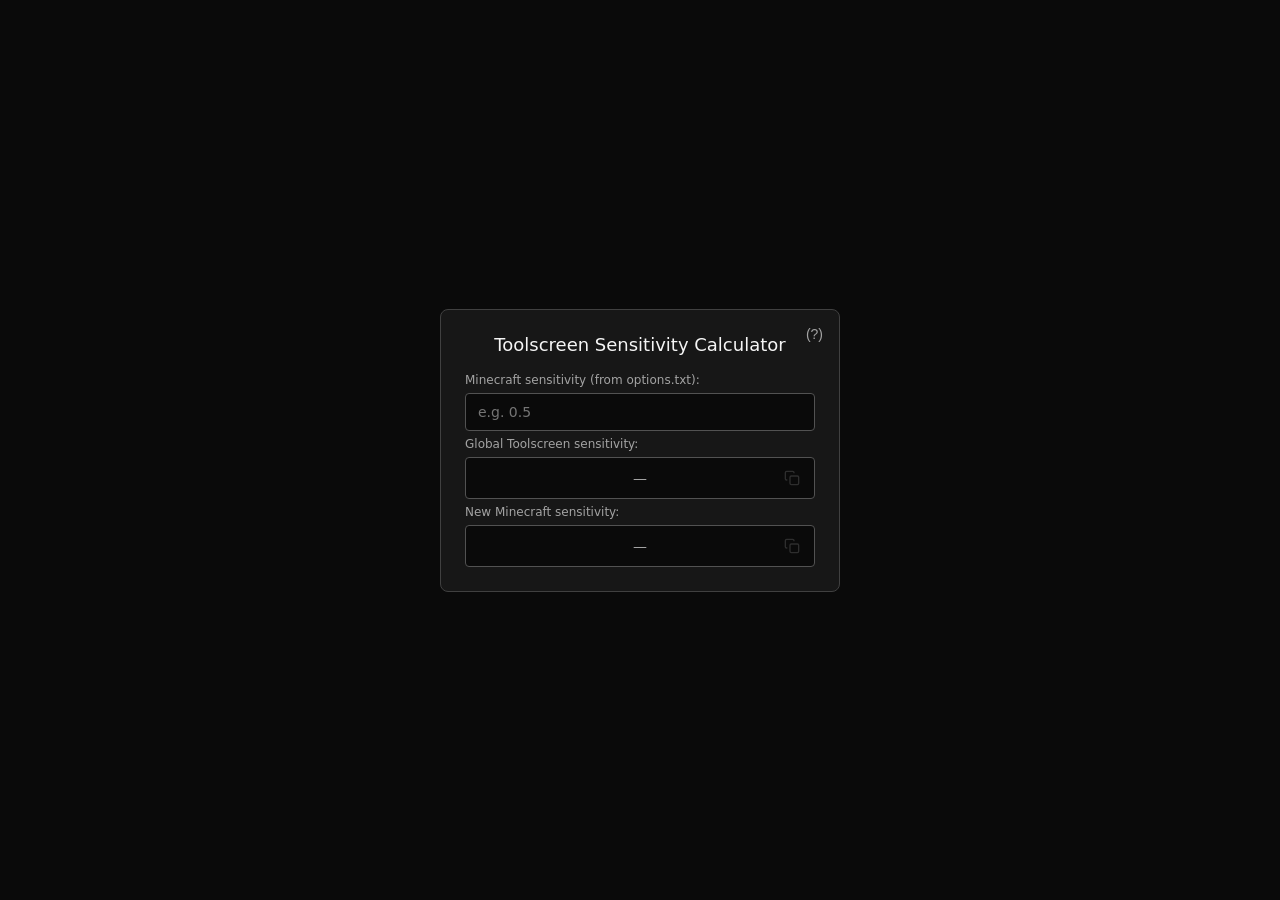
==== index.html @ da563858 "Update standardsettings link" ====
<!DOCTYPE html>
<html lang="en">
<head>
    <meta charset="UTF-8">
    <meta name="viewport" content="width=device-width, initial-scale=1.0">
    <title>Toolscreen Sensitivity Calculator</title>
    <link rel="icon" href="data:,">
    <link href="https://fonts.cdnfonts.com/css/minecraftia" rel="stylesheet">
    <link rel="stylesheet" href="styles.css?v=1.0.7">
</head>
<body>
    <div class="container">
        <h1>Toolscreen Sensitivity Calculator</h1>
        <button class="help-btn" id="help-btn" aria-label="Help">(?)</button>
        <label for="sensitivity">Minecraft sensitivity (from options.txt):</label>
        <input type="number" id="sensitivity" step="any" placeholder="e.g. 0.5" class="no-spinner">
        <label for="result">Global Toolscreen sensitivity:</label>
        <div id="result" class="result">
            <span class="result-text"></span>
            <button class="copy-btn" data-copy="result" aria-label="Copy">
                <svg class="icon-copy" width="16" height="16" viewBox="0 0 24 24" fill="none" stroke="currentColor" stroke-width="2">
                    <rect x="9" y="9" width="13" height="13" rx="2" ry="2"></rect>
                    <path d="M5 15H4a2 2 0 0 1-2-2V4a2 2 0 0 1 2-2h9a2 2 0 0 1 2 2v1"></path>
                </svg>
                <svg class="icon-check" width="16" height="16" viewBox="0 0 24 24" fill="none" stroke="currentColor" stroke-width="2">
                    <polyline points="20 6 9 17 4 12"></polyline>
                </svg>
                <span class="tooltip">Copy</span>
            </button>
        </div>
        <label for="minecraft-sens">New Minecraft sensitivity:</label>
        <div id="minecraft-sens" class="result">
            <span class="result-text"></span>
            <button class="copy-btn" data-copy="minecraft-sens" aria-label="Copy">
                <svg class="icon-copy" width="16" height="16" viewBox="0 0 24 24" fill="none" stroke="currentColor" stroke-width="2">
                    <rect x="9" y="9" width="13" height="13" rx="2" ry="2"></rect>
                    <path d="M5 15H4a2 2 0 0 1-2-2V4a2 2 0 0 1 2-2h9a2 2 0 0 1 2 2v1"></path>
                </svg>
                <svg class="icon-check" width="16" height="16" viewBox="0 0 24 24" fill="none" stroke="currentColor" stroke-width="2">
                    <polyline points="20 6 9 17 4 12"></polyline>
                </svg>
                <span class="tooltip">Copy</span>
            </button>
        </div>
    </div>
    <div class="help-popup-overlay" id="help-popup-overlay">
        <div class="help-popup" id="help-popup">
            <button class="help-popup-close" id="help-popup-close" aria-label="Close">✕</button>
            <ol>
                <li>Use the sensitivity from <code>.minecraft/options.txt</code> for the calculator. Find the line that begins with <code>mouseSensitivity</code>.</li>
                <li>Put the new Minecraft sensitivity in <code>.minecraft/config/mcsr/standardsettings.json</code> if you have the mod <a href="https://github.com/contariaa/StandardSettings#standardsettings" target="_blank" rel="noopener noreferrer">StandardSettings</a> (make sure StandardSettings is enabled and sensitivity is turned on in Minecraft <span class="arrow">➔</span> Options <span class="arrow">➔</span> Book & Quill <span class="arrow">➔</span> StandardSettings). Otherwise, put it in <code>.minecraft/options.txt</code>.</li>
                <li>Put the new Minecraft sensitivity in Ninjabrain Bot settings <span class="arrow">➔</span> Optional features <span class="arrow">➔</span> Boat measurement <span class="arrow">➔</span> Sensitivity 1.13+, and enable Green boat.</li>
                <li>Put the Toolscreen sensitivity in Toolscreen <span class="arrow">➔</span> Basic <span class="arrow">➔</span> General <span class="arrow">➔</span> Sensitivity <span class="arrow">➔</span> Global.</li>
            </ol>
            <p class="help-popup-note">
                If you prefer a video, see this part of the <a href="https://youtu.be/l-q-_4R8_6M?t=734" target="_blank" rel="noopener noreferrer">setup guide</a>.
            </p>
        </div>
    </div>
    <script src="script.js?v=1.0.7"></script>
</body>
</html>
---- styles.css ----
:root {
  --bg: #0a0a0a;
  --panel: #171717;
  --border: #404040;
  --text: #f5f5f5;
  --muted: #a3a3a3;
  --accent: #86efac;
}

* {
    margin: 0;
    padding: 0;
    box-sizing: border-box;
}

html {
    color-scheme: only dark;
}

body {
    font-family: "Minecraftia", ui-sans-serif, system-ui, sans-serif;
    background: var(--bg);
    color: var(--text);
    min-height: 100vh;
    display: flex;
    justify-content: center;
    align-items: center;
    padding: 20px;
}

.container {
    position: relative;
    background: var(--panel);
    border: 1px solid var(--border);
    border-radius: 8px;
    padding: 24px;
    max-width: 400px;
    width: 100%;
    display: flex;
    flex-direction: column;
    gap: 6px;
}

h1 {
    color: var(--text);
    font-size: 18px;
    font-weight: normal;
    margin: 0 0 12px 0;
    text-align: center;
}

.help-btn {
    position: absolute;
    top: 16px;
    right: 16px;
    display: flex;
    align-items: center;
    justify-content: center;
    border: 0;
    background: transparent;
    color: var(--muted);
    font-size: 14px;
    cursor: pointer;
    padding: 0;
}

.help-btn:hover {
    color: var(--text);
}

label {
    color: var(--muted);
    font-size: 12px;
    margin: 0;
}

input[type="number"] {
    padding: 10px 12px;
    font-size: 14px;
    font-family: "Minecraftia", ui-sans-serif, system-ui, sans-serif;
    border: 1px solid #525252;
    background: var(--bg);
    color: var(--text);
    border-radius: 4px;
    outline: none;
}

input[type="number"].no-spinner::-webkit-outer-spin-button,
input[type="number"].no-spinner::-webkit-inner-spin-button {
    appearance: none;
    margin: 0;
}

input[type="number"].no-spinner {
    appearance: textfield;
}

.result {
    min-height: 40px;
    padding: 12px;
    background: var(--bg);
    border: 1px solid #525252;
    border-radius: 4px;
    font-size: 14px;
    color: var(--muted);
    display: flex;
    align-items: center;
    justify-content: center;
    position: relative;
}

.result-text {
    text-align: center;
    width: 100%;
}

.result.show {
    color: var(--text);
    border-color: var(--accent);
}

input[type="number"].input-error {
    border-color: #ef4444;
}

.error-msg {
    color: #fca5a5;
    font-size: 11px;
    margin-top: -2px;
    display: none;
}

.copy-btn {
    position: absolute;
    right: 8px;
    padding: 6px;
    font-size: 14px;
    color: var(--muted);
    background: transparent;
    border: none;
    cursor: pointer;
    display: flex;
    align-items: center;
    justify-content: center;
    border-radius: 3px;
    width: 28px;
    height: 28px;
}

.copy-btn:hover:not(:disabled) {
    color: var(--text);
    background: rgba(64, 64, 64, 0.3);
}

.copy-btn:hover:not(:disabled) .tooltip {
    opacity: 1;
    visibility: visible;
}

.copy-btn:focus-visible {
    outline: 1px solid var(--accent);
    outline-offset: 1px;
}

.copy-btn.copied {
    color: var(--accent);
}

.copy-btn.copied:hover {
    color: var(--accent);
}

.copy-btn:disabled {
    color: #525252;
    cursor: not-allowed;
    opacity: 0.5;
}

.copy-btn:disabled .tooltip {
    display: none;
}

.icon-copy {
    position: absolute;
    opacity: 1;
    transition: opacity 0.3s ease, transform 0.3s ease;
    transform: scale(1) rotate(0deg);
    left: 50%;
    top: 50%;
    margin-left: -8px;
    margin-top: -8px;
}

.icon-check {
    position: absolute;
    opacity: 0;
    transition: opacity 0.3s ease, transform 0.3s ease;
    transform: scale(0.8) rotate(-10deg);
    left: 50%;
    top: 50%;
    margin-left: -8px;
    margin-top: -8px;
}

.copy-btn.copied .icon-copy {
    opacity: 0;
    transform: scale(0.8) rotate(10deg);
}

.copy-btn.copied .icon-check {
    opacity: 1;
    transform: scale(1) rotate(0deg);
}

.tooltip {
    position: absolute;
    top: calc(100% + 8px);
    left: 50%;
    transform: translateX(-50%);
    background: var(--panel);
    color: var(--text);
    padding: 4px 8px;
    border-radius: 12px;
    font-size: 11px;
    white-space: nowrap;
    opacity: 0;
    visibility: hidden;
    transition: opacity 0.15s ease, visibility 0.15s ease;
    pointer-events: none;
    border: 1px solid var(--border);
    box-shadow: 0 2px 8px rgba(0, 0, 0, 0.3);
}

.copy-btn:hover:not(:disabled) .tooltip {
    opacity: 1;
    visibility: visible;
}

.copy-btn.copied .tooltip {
    opacity: 0 !important;
    visibility: hidden !important;
}

.help-popup-overlay {
    display: none;
    position: fixed;
    inset: 0;
    z-index: 100;
    justify-content: center;
    align-items: center;
    background: rgba(0, 0, 0, 0.5);
}

.help-popup-overlay.open {
    display: flex;
}

.help-popup {
    background: var(--panel);
    border: 1px solid var(--border);
    border-radius: 8px;
    padding: 24px;
    width: 670px;
    max-width: calc(100vw - 40px);
    position: relative;
    box-shadow: 0 8px 32px rgba(0, 0, 0, 0.6);
}

.help-popup ol {
    margin: 0;
    padding: 0;
    list-style: none;
    counter-reset: help-popup-counter;
    display: flex;
    flex-direction: column;
    gap: 10px;
    color: var(--muted);

}

.help-popup ol li {
    counter-increment: help-popup-counter;
    padding-left: 20px;
    position: relative;
    font-size: 11px;
    line-height: 1.7;
}

.help-popup ol li::before {
    content: counter(help-popup-counter) ".";
    position: absolute;
    left: 0;
    color: var(--accent);
}

.help-popup ol li code {
    background: #1d1c1c;
    border: 1px solid var(--border);
    border-radius: 3px;
    padding: 0 3px;
    font-family: "Minecraftia";
    font-size: 10px;
    color: var(--muted);
    word-break: break-word;
}

.help-popup-close {
    position: absolute;
    padding: 8px;
    top: 1px;
    right: 3px;
    background: transparent;
    border: none;
    color: var(--muted);
    font-size: 18px;
    cursor: pointer;
}

.help-popup-close:hover {
    color: var(--text);
}

.help-popup a {
    color: #61a0f1;
    text-decoration: none;
}

.help-popup a:hover {
    text-decoration: underline;
}

.help-popup-note {
    font-size: 11px;
    line-height: 1.7;
    color: #c4c4c4;
    margin-top: 13px;
}

.arrow {
    font-family: "Minecraftia", ui-sans-serif, system-ui, sans-serif;
    font-size: 1em;
    display: inline-block;
    transform: translateY(-0.05em);
    color: var(--text);
}
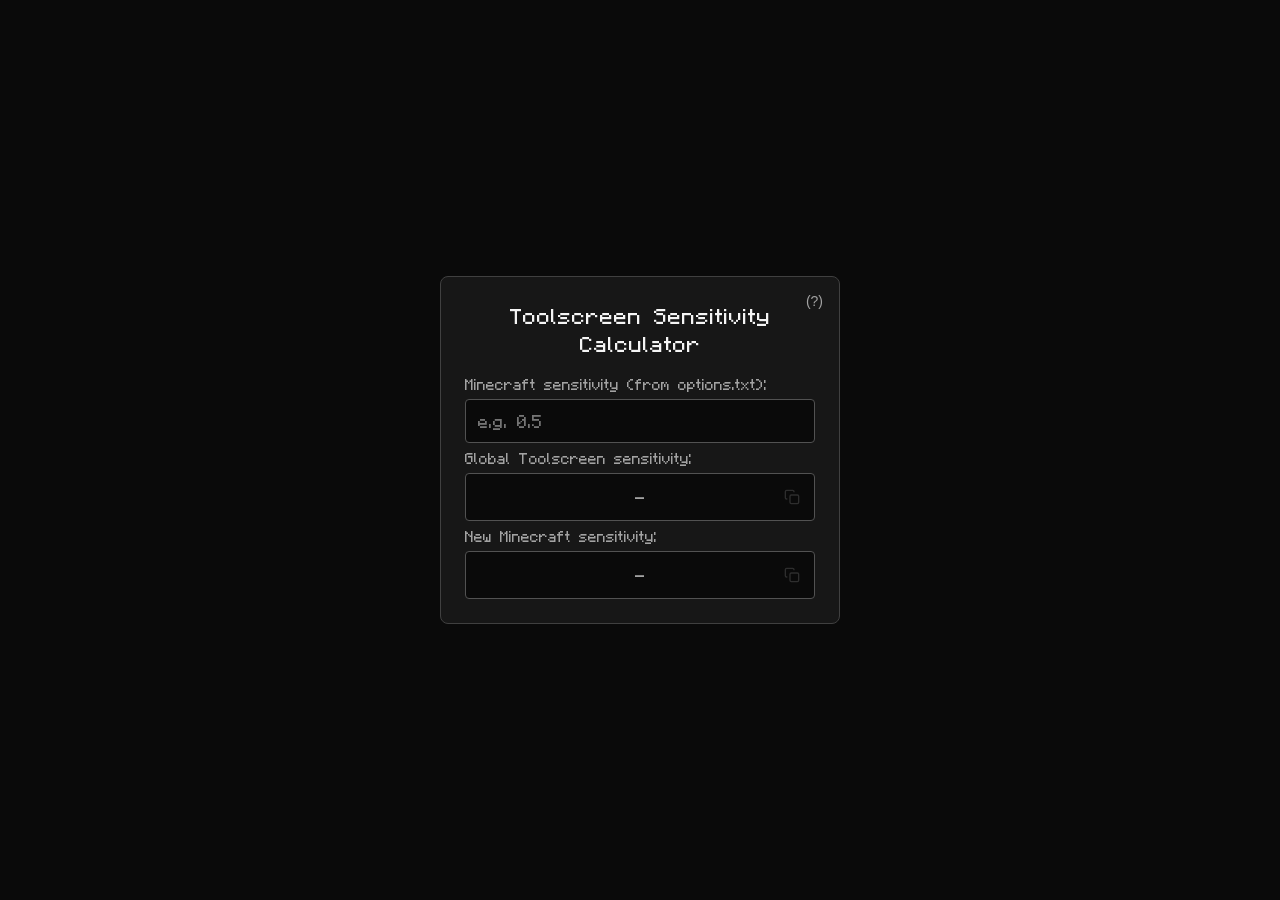
==== commit 0ae29cf5: "Restore sens from localStorage" ====
--- a/index.html
+++ b/index.html
@@ -4,39 +4,38 @@
     <meta charset="UTF-8">
     <meta name="viewport" content="width=device-width, initial-scale=1.0">
     <title>Toolscreen Sensitivity Calculator</title>
-    <link rel="icon" href="data:,">
-    <link href="https://fonts.cdnfonts.com/css/minecraftia" rel="stylesheet">
-    <link rel="stylesheet" href="styles.css?v=1.0.7">
+    <link rel="stylesheet" href="font/minecraftia.css">
+    <link rel="stylesheet" href="styles.css?v=1.0.8">
 </head>
 <body>
     <div class="container">
         <h1>Toolscreen Sensitivity Calculator</h1>
-        <button class="help-btn" id="help-btn" aria-label="Help">(?)</button>
-        <label for="sensitivity">Minecraft sensitivity (from options.txt):</label>
-        <input type="number" id="sensitivity" step="any" placeholder="e.g. 0.5" class="no-spinner">
-        <label for="result">Global Toolscreen sensitivity:</label>
-        <div id="result" class="result">
-            <span class="result-text"></span>
-            <button class="copy-btn" data-copy="result" aria-label="Copy">
+        <button class="help-btn" id="help-btn">(?)</button>
+        <label>Minecraft sensitivity (from options.txt):</label>
+        <input type="number" id="mcSens" step="any" placeholder="e.g. 0.5" class="no-increment-buttons">
+        <label>Global Toolscreen sensitivity:</label>
+        <div id="toolscreenSens" class="result">
+            <span class="result-text">-</span>
+            <button class="copy-btn" data-copy="toolscreenSens" disabled>
                 <svg class="icon-copy" width="16" height="16" viewBox="0 0 24 24" fill="none" stroke="currentColor" stroke-width="2">
                     <rect x="9" y="9" width="13" height="13" rx="2" ry="2"></rect>
                     <path d="M5 15H4a2 2 0 0 1-2-2V4a2 2 0 0 1 2-2h9a2 2 0 0 1 2 2v1"></path>
                 </svg>
-                <svg class="icon-check" width="16" height="16" viewBox="0 0 24 24" fill="none" stroke="currentColor" stroke-width="2">
+                <svg class="icon-checkmark" width="16" height="16" viewBox="0 0 24 24" fill="none" stroke="currentColor" stroke-width="2">
                     <polyline points="20 6 9 17 4 12"></polyline>
                 </svg>
                 <span class="tooltip">Copy</span>
             </button>
         </div>
-        <label for="minecraft-sens">New Minecraft sensitivity:</label>
-        <div id="minecraft-sens" class="result">
-            <span class="result-text"></span>
-            <button class="copy-btn" data-copy="minecraft-sens" aria-label="Copy">
+        <label>New Minecraft sensitivity:</label>
+        <div id="newMcSens" class="result">
+            <span class="result-text">-</span>
+            <button class="copy-btn" data-copy="newMcSens" disabled>
                 <svg class="icon-copy" width="16" height="16" viewBox="0 0 24 24" fill="none" stroke="currentColor" stroke-width="2">
                     <rect x="9" y="9" width="13" height="13" rx="2" ry="2"></rect>
                     <path d="M5 15H4a2 2 0 0 1-2-2V4a2 2 0 0 1 2-2h9a2 2 0 0 1 2 2v1"></path>
                 </svg>
-                <svg class="icon-check" width="16" height="16" viewBox="0 0 24 24" fill="none" stroke="currentColor" stroke-width="2">
+                <svg class="icon-checkmark" width="16" height="16" viewBox="0 0 24 24" fill="none" stroke="currentColor" stroke-width="2">
                     <polyline points="20 6 9 17 4 12"></polyline>
                 </svg>
                 <span class="tooltip">Copy</span>
@@ -45,7 +44,7 @@
     </div>
     <div class="help-popup-overlay" id="help-popup-overlay">
         <div class="help-popup" id="help-popup">
-            <button class="help-popup-close" id="help-popup-close" aria-label="Close">✕</button>
+            <button class="help-popup-close" id="help-popup-close">✕</button>
             <ol>
                 <li>Use the sensitivity from <code>.minecraft/options.txt</code> for the calculator. Find the line that begins with <code>mouseSensitivity</code>.</li>
                 <li>Put the new Minecraft sensitivity in <code>.minecraft/config/mcsr/standardsettings.json</code> if you have the mod <a href="https://github.com/contariaa/StandardSettings#standardsettings" target="_blank" rel="noopener noreferrer">StandardSettings</a> (make sure StandardSettings is enabled and sensitivity is turned on in Minecraft <span class="arrow">➔</span> Options <span class="arrow">➔</span> Book & Quill <span class="arrow">➔</span> StandardSettings). Otherwise, put it in <code>.minecraft/options.txt</code>.</li>
@@ -57,6 +56,6 @@
             </p>
         </div>
     </div>
-    <script src="script.js?v=1.0.7"></script>
+    <script src="script.js?v=1.0.8"></script>
 </body>
 </html>
--- a/font/minecraftia.css
+++ b/font/minecraftia.css
@@ -0,0 +1,6 @@
+@font-face {
+    font-family: "Minecraftia";
+    font-style: normal;
+    font-weight: 400;
+    src: url("Minecraftia.woff");
+}
--- a/styles.css
+++ b/styles.css
@@ -1,12 +1,3 @@
-:root {
-  --bg: #0a0a0a;
-  --panel: #171717;
-  --border: #404040;
-  --text: #f5f5f5;
-  --muted: #a3a3a3;
-  --accent: #86efac;
-}
-
 * {
     margin: 0;
     padding: 0;
@@ -18,9 +9,9 @@
 }
 
 body {
-    font-family: "Minecraftia", ui-sans-serif, system-ui, sans-serif;
-    background: var(--bg);
-    color: var(--text);
+    font-family: "Minecraftia";
+    background: #0a0a0a;
+    color: #f5f5f5;
     min-height: 100vh;
     display: flex;
     justify-content: center;
@@ -30,8 +21,8 @@
 
 .container {
     position: relative;
-    background: var(--panel);
-    border: 1px solid var(--border);
+    background: #171717;
+    border: 1px solid #404040;
     border-radius: 8px;
     padding: 24px;
     max-width: 400px;
@@ -42,7 +33,7 @@
 }
 
 h1 {
-    color: var(--text);
+    color: #f5f5f5;
     font-size: 18px;
     font-weight: normal;
     margin: 0 0 12px 0;
@@ -58,18 +49,18 @@
     justify-content: center;
     border: 0;
     background: transparent;
-    color: var(--muted);
+    color: #a3a3a3;
     font-size: 14px;
     cursor: pointer;
     padding: 0;
 }
 
 .help-btn:hover {
-    color: var(--text);
+    color: #f5f5f5;
 }
 
 label {
-    color: var(--muted);
+    color: #a3a3a3;
     font-size: 12px;
     margin: 0;
 }
@@ -77,32 +68,32 @@
 input[type="number"] {
     padding: 10px 12px;
     font-size: 14px;
-    font-family: "Minecraftia", ui-sans-serif, system-ui, sans-serif;
+    font-family: "Minecraftia";
     border: 1px solid #525252;
-    background: var(--bg);
-    color: var(--text);
+    background: #0a0a0a;
+    color: #f5f5f5;
     border-radius: 4px;
     outline: none;
 }
 
-input[type="number"].no-spinner::-webkit-outer-spin-button,
-input[type="number"].no-spinner::-webkit-inner-spin-button {
+input[type="number"].no-increment-buttons::-webkit-outer-spin-button,
+input[type="number"].no-increment-buttons::-webkit-inner-spin-button {
     appearance: none;
     margin: 0;
 }
 
-input[type="number"].no-spinner {
+input[type="number"].no-increment-buttons {
     appearance: textfield;
 }
 
 .result {
     min-height: 40px;
     padding: 12px;
-    background: var(--bg);
+    background: #0a0a0a;
     border: 1px solid #525252;
     border-radius: 4px;
     font-size: 14px;
-    color: var(--muted);
+    color: #a3a3a3;
     display: flex;
     align-items: center;
     justify-content: center;
@@ -115,8 +106,8 @@
 }
 
 .result.show {
-    color: var(--text);
-    border-color: var(--accent);
+    color: #f5f5f5;
+    border-color: #86efac;
 }
 
 input[type="number"].input-error {
@@ -135,7 +126,7 @@
     right: 8px;
     padding: 6px;
     font-size: 14px;
-    color: var(--muted);
+    color: #a3a3a3;
     background: transparent;
     border: none;
     cursor: pointer;
@@ -148,7 +139,7 @@
 }
 
 .copy-btn:hover:not(:disabled) {
-    color: var(--text);
+    color: #f5f5f5;
     background: rgba(64, 64, 64, 0.3);
 }
 
@@ -158,16 +149,16 @@
 }
 
 .copy-btn:focus-visible {
-    outline: 1px solid var(--accent);
+    outline: 1px solid #86efac;
     outline-offset: 1px;
 }
 
 .copy-btn.copied {
-    color: var(--accent);
+    color: #86efac;
 }
 
 .copy-btn.copied:hover {
-    color: var(--accent);
+    color: #86efac;
 }
 
 .copy-btn:disabled {
@@ -191,7 +182,7 @@
     margin-top: -8px;
 }
 
-.icon-check {
+.icon-checkmark {
     position: absolute;
     opacity: 0;
     transition: opacity 0.3s ease, transform 0.3s ease;
@@ -207,7 +198,7 @@
     transform: scale(0.8) rotate(10deg);
 }
 
-.copy-btn.copied .icon-check {
+.copy-btn.copied .icon-checkmark {
     opacity: 1;
     transform: scale(1) rotate(0deg);
 }
@@ -217,8 +208,8 @@
     top: calc(100% + 8px);
     left: 50%;
     transform: translateX(-50%);
-    background: var(--panel);
-    color: var(--text);
+    background: #171717;
+    color: #f5f5f5;
     padding: 4px 8px;
     border-radius: 12px;
     font-size: 11px;
@@ -227,7 +218,7 @@
     visibility: hidden;
     transition: opacity 0.15s ease, visibility 0.15s ease;
     pointer-events: none;
-    border: 1px solid var(--border);
+    border: 1px solid #404040;
     box-shadow: 0 2px 8px rgba(0, 0, 0, 0.3);
 }
 
@@ -256,8 +247,8 @@
 }
 
 .help-popup {
-    background: var(--panel);
-    border: 1px solid var(--border);
+    background: #171717;
+    border: 1px solid #404040;
     border-radius: 8px;
     padding: 24px;
     width: 670px;
@@ -274,8 +265,7 @@
     display: flex;
     flex-direction: column;
     gap: 10px;
-    color: var(--muted);
-
+    color: #a3a3a3;
 }
 
 .help-popup ol li {
@@ -290,17 +280,17 @@
     content: counter(help-popup-counter) ".";
     position: absolute;
     left: 0;
-    color: var(--accent);
+    color: #86efac;
 }
 
 .help-popup ol li code {
     background: #1d1c1c;
-    border: 1px solid var(--border);
+    border: 1px solid #404040;
     border-radius: 3px;
     padding: 0 3px;
     font-family: "Minecraftia";
     font-size: 10px;
-    color: var(--muted);
+    color: #a3a3a3;
     word-break: break-word;
 }
 
@@ -311,13 +301,13 @@
     right: 3px;
     background: transparent;
     border: none;
-    color: var(--muted);
+    color: #a3a3a3;
     font-size: 18px;
     cursor: pointer;
 }
 
 .help-popup-close:hover {
-    color: var(--text);
+    color: #f5f5f5;
 }
 
 .help-popup a {
@@ -337,9 +327,8 @@
 }
 
 .arrow {
-    font-family: "Minecraftia", ui-sans-serif, system-ui, sans-serif;
     font-size: 1em;
     display: inline-block;
     transform: translateY(-0.05em);
-    color: var(--text);
-}
+    color: #f5f5f5;
+}
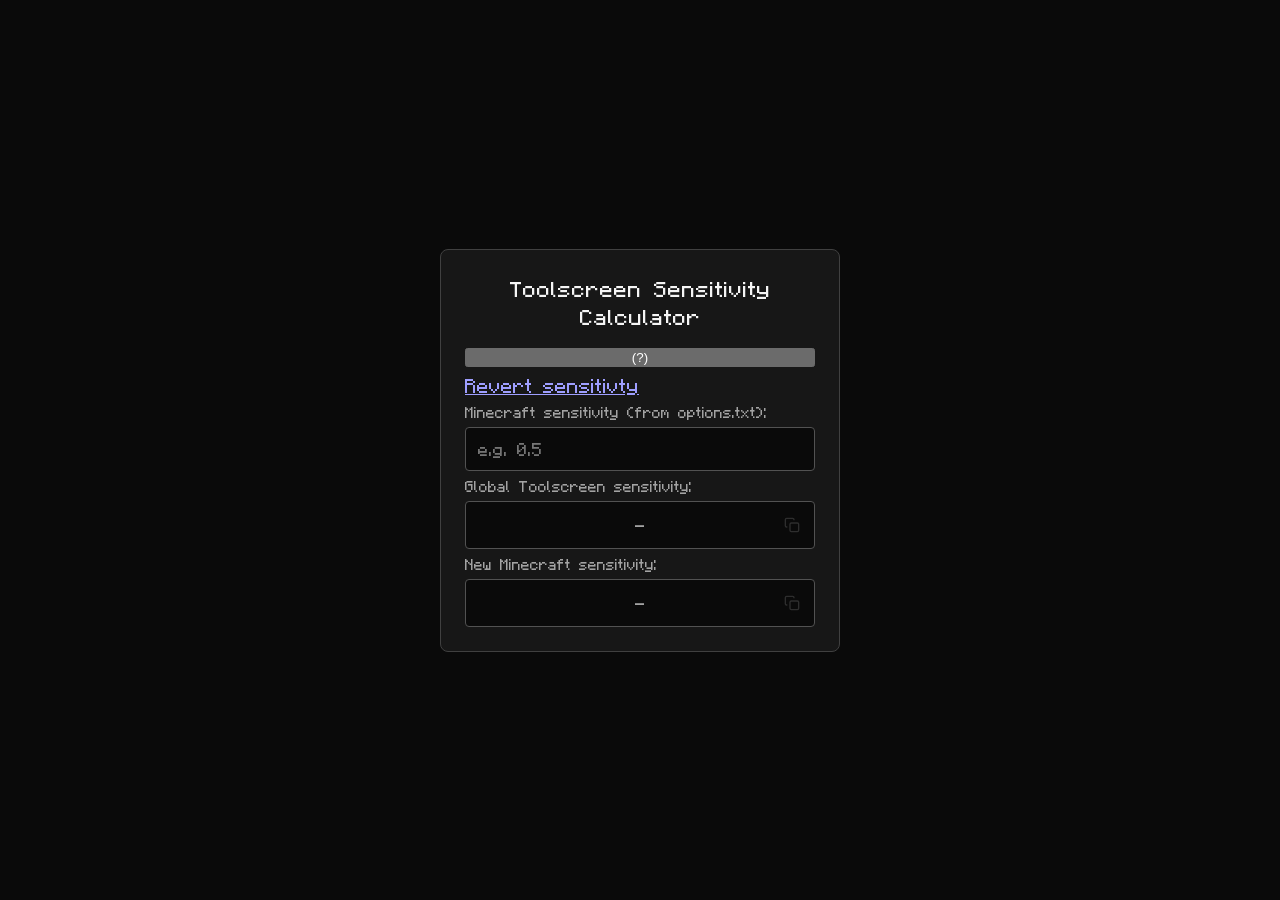
==== commit efeeebf8: "Add /revert-sens" ====
--- a/index.html
+++ b/index.html
@@ -5,12 +5,13 @@
     <meta name="viewport" content="width=device-width, initial-scale=1.0">
     <title>Toolscreen Sensitivity Calculator</title>
     <link rel="stylesheet" href="font/minecraftia.css">
-    <link rel="stylesheet" href="styles.css?v=1.0.8">
+    <link rel="stylesheet" href="styles.css?v=1.0.9">
 </head>
 <body>
     <div class="container">
         <h1>Toolscreen Sensitivity Calculator</h1>
-        <button class="help-btn" id="help-btn">(?)</button>
+        <button id="help-btn">(?)</button>
+        <a id="revert-btn" href="/revert-sens">Revert sensitivty</a>
         <label>Minecraft sensitivity (from options.txt):</label>
         <input type="number" id="mcSens" step="any" placeholder="e.g. 0.5" class="no-increment-buttons">
         <label>Global Toolscreen sensitivity:</label>
@@ -47,7 +48,7 @@
             <button class="help-popup-close" id="help-popup-close">✕</button>
             <ol>
                 <li>Use the sensitivity from <code>.minecraft/options.txt</code> for the calculator. Find the line that begins with <code>mouseSensitivity</code>.</li>
-                <li>Put the new Minecraft sensitivity in <code>.minecraft/config/mcsr/standardsettings.json</code> if you have the mod <a href="https://github.com/contariaa/StandardSettings#standardsettings" target="_blank" rel="noopener noreferrer">StandardSettings</a> (make sure StandardSettings is enabled and sensitivity is turned on in Minecraft <span class="arrow">➔</span> Options <span class="arrow">➔</span> Book & Quill <span class="arrow">➔</span> StandardSettings). Otherwise, put it in <code>.minecraft/options.txt</code>.</li>
+                <li>Put the new Minecraft sensitivity in <code>.minecraft/config/mcsr/standardsettings.json</code> if you have the mod <a href="https://mc.sr/mods/" target="_blank" rel="noopener noreferrer">StandardSettings</a> (make sure StandardSettings is enabled and sensitivity is turned on in Minecraft <span class="arrow">➔</span> Options <span class="arrow">➔</span> Book & Quill <span class="arrow">➔</span> StandardSettings). Otherwise, put it in <code>.minecraft/options.txt</code>.</li>
                 <li>Put the new Minecraft sensitivity in Ninjabrain Bot settings <span class="arrow">➔</span> Optional features <span class="arrow">➔</span> Boat measurement <span class="arrow">➔</span> Sensitivity 1.13+, and enable Green boat.</li>
                 <li>Put the Toolscreen sensitivity in Toolscreen <span class="arrow">➔</span> Basic <span class="arrow">➔</span> General <span class="arrow">➔</span> Sensitivity <span class="arrow">➔</span> Global.</li>
             </ol>
@@ -56,6 +57,6 @@
             </p>
         </div>
     </div>
-    <script src="script.js?v=1.0.8"></script>
+    <script src="script.js?v=1.0.9"></script>
 </body>
 </html>
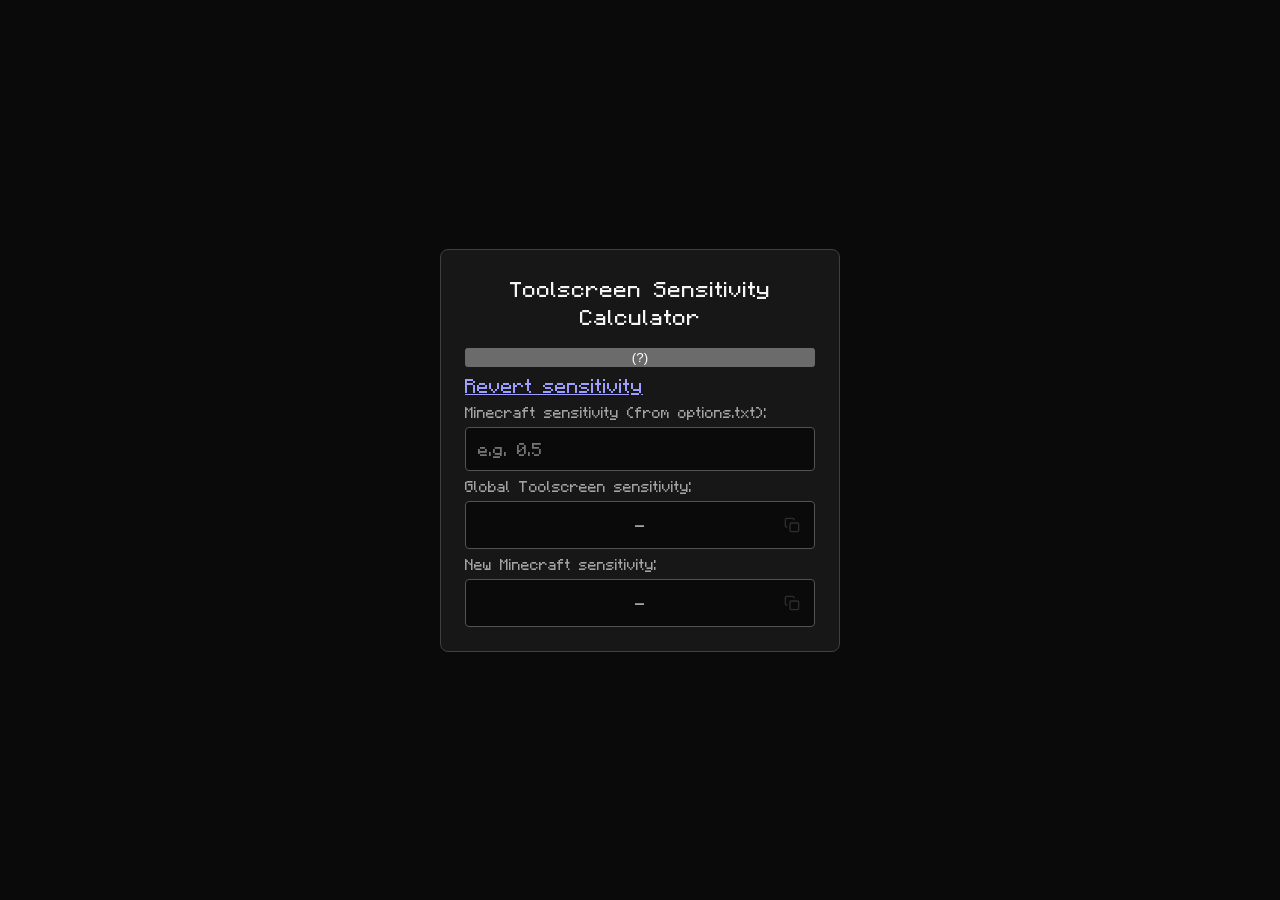
==== commit 86118df0: "Add (?) to /revert-sens" ====
--- a/index.html
+++ b/index.html
@@ -11,7 +11,7 @@
     <div class="container">
         <h1>Toolscreen Sensitivity Calculator</h1>
         <button id="help-btn">(?)</button>
-        <a id="revert-btn" href="/revert-sens">Revert sensitivty</a>
+        <a id="revert-btn" href="./revert-sens">Revert sensitivity</a>
         <label>Minecraft sensitivity (from options.txt):</label>
         <input type="number" id="mcSens" step="any" placeholder="e.g. 0.5" class="no-increment-buttons">
         <label>Global Toolscreen sensitivity:</label>
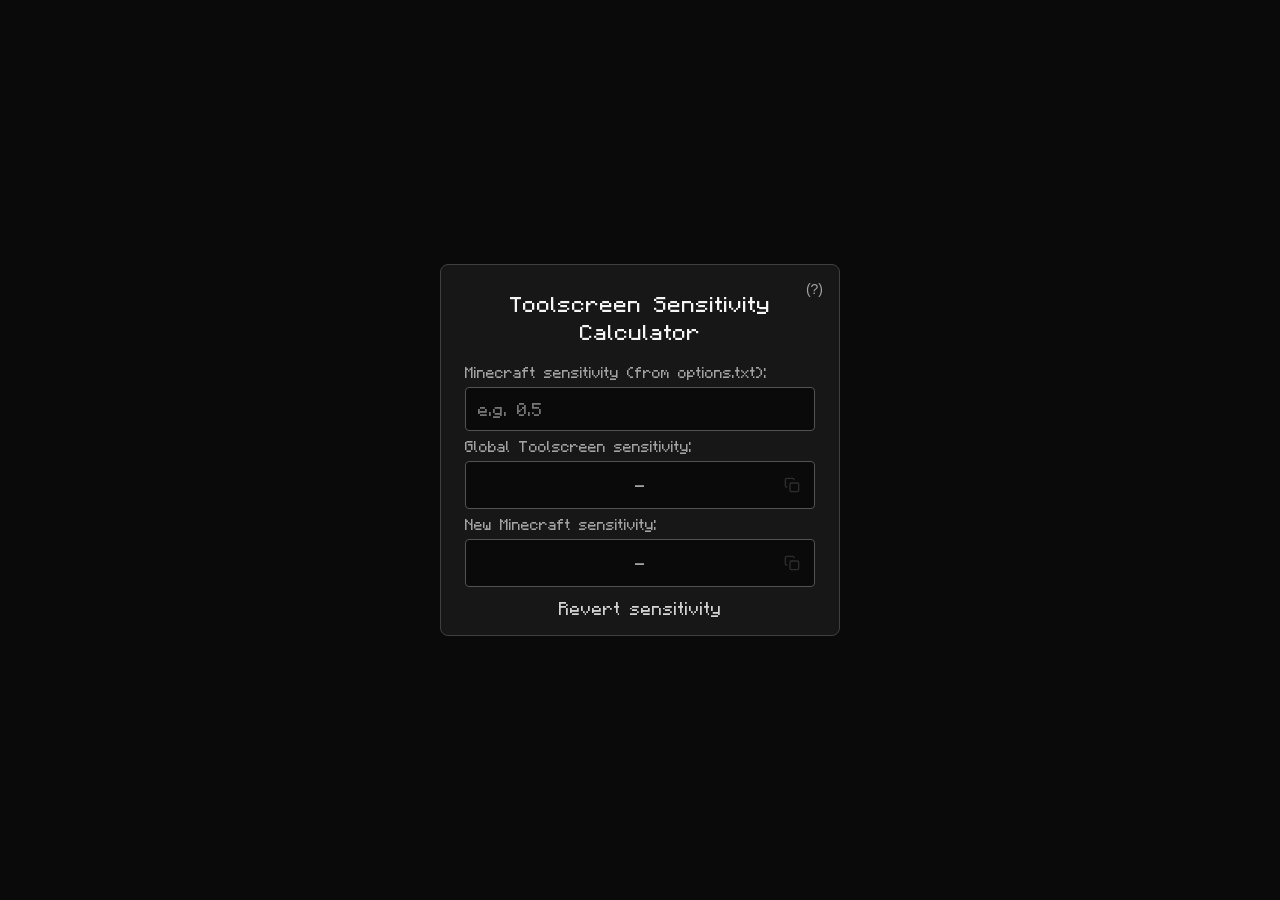
==== commit c5753d65: "Move button" ====
--- a/index.html
+++ b/index.html
@@ -5,13 +5,12 @@
     <meta name="viewport" content="width=device-width, initial-scale=1.0">
     <title>Toolscreen Sensitivity Calculator</title>
     <link rel="stylesheet" href="font/minecraftia.css">
-    <link rel="stylesheet" href="styles.css?v=1.0.9">
+    <link rel="stylesheet" href="styles.css?v=1.0.10">
 </head>
 <body>
     <div class="container">
         <h1>Toolscreen Sensitivity Calculator</h1>
         <button id="help-btn">(?)</button>
-        <a id="revert-btn" href="./revert-sens">Revert sensitivity</a>
         <label>Minecraft sensitivity (from options.txt):</label>
         <input type="number" id="mcSens" step="any" placeholder="e.g. 0.5" class="no-increment-buttons">
         <label>Global Toolscreen sensitivity:</label>
@@ -42,6 +41,7 @@
                 <span class="tooltip">Copy</span>
             </button>
         </div>
+        <a id="revert-btn" href="./revert-sens">Revert sensitivity</a>
     </div>
     <div class="help-popup-overlay" id="help-popup-overlay">
         <div class="help-popup" id="help-popup">
--- a/styles.css
+++ b/styles.css
@@ -40,7 +40,7 @@
     text-align: center;
 }
 
-.help-btn {
+#help-btn {
     position: absolute;
     top: 16px;
     right: 16px;
@@ -55,8 +55,23 @@
     padding: 0;
 }
 
-.help-btn:hover {
-    color: #f5f5f5;
+#help-btn:hover {
+    color: #f5f5f5;
+}
+
+#revert-btn {
+    font-family: "Minecraftia";
+    align-self: center;
+    margin-top: 4px;
+    margin-bottom: -8px;
+    font-size: 14px;
+    padding: 0;
+    color: lightgray;
+    text-decoration: none;
+}
+
+#revert-btn:hover {
+    text-decoration: underline;
 }
 
 label {
